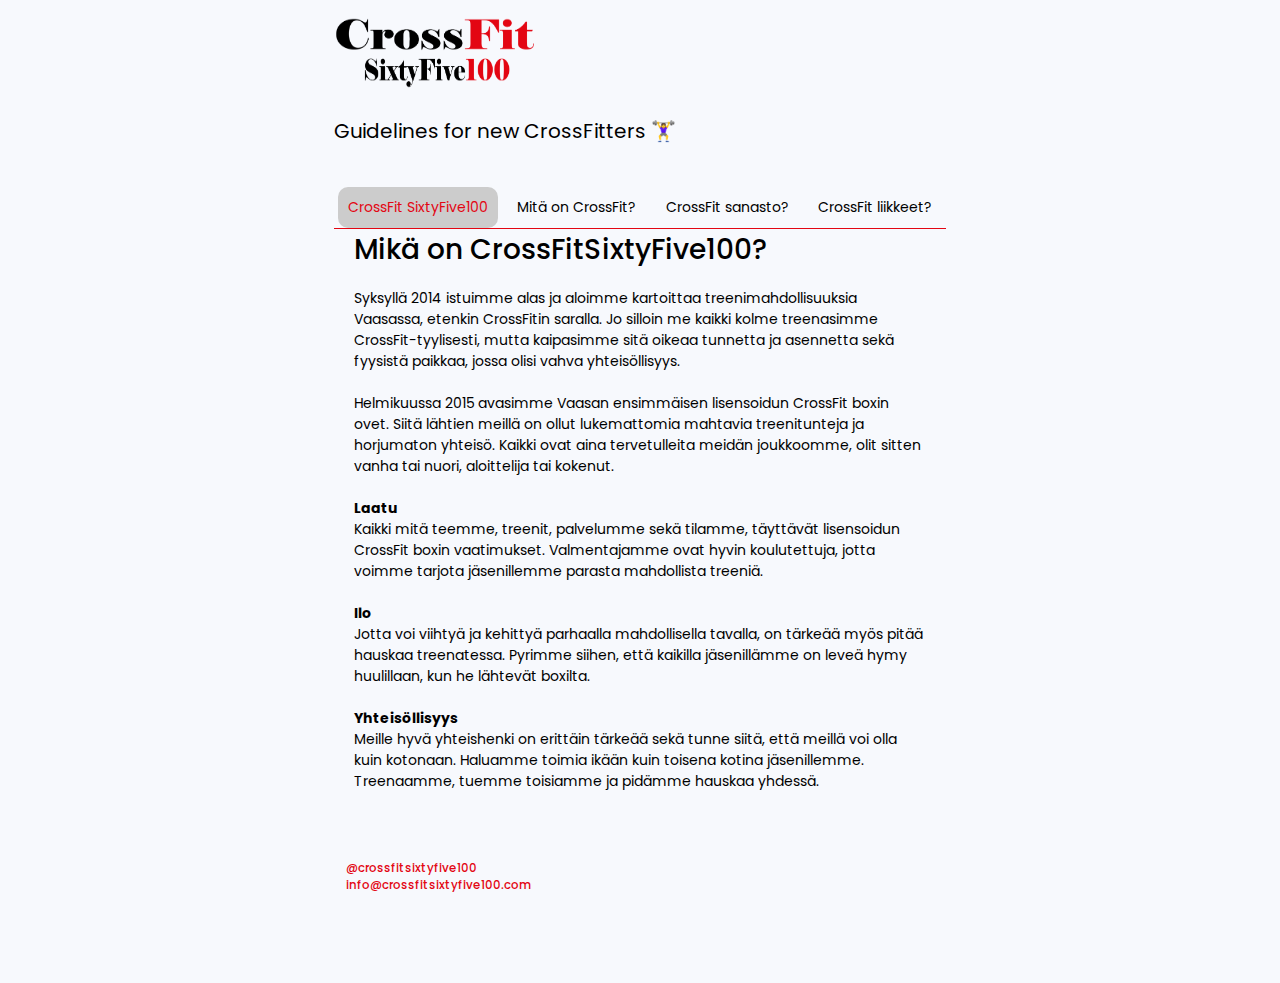
==== index.html @ bbdc6211 "text" ====
<!DOCTYPE html>
<html lang="en">
  <head>
    <meta http-equiv="X-UA-Compatible" content="IE=edge" />
    <meta
      name="viewport"
      content="width=device-width, initial-scale=1, maximum-scale=1"
    />
<title>Crossfit SixtyFive100 Foundation</title>


    <!-- Font Awesome Icons -->
    <link
      rel="stylesheet"
      href="https://cdnjs.cloudflare.com/ajax/libs/font-awesome/6.1.1/css/all.min.css"
    />
    <!-- Google Fonts -->
    <link
      href="https://fonts.googleapis.com/css2?family=Poppins:wght@400;500&display=swap"
      rel="stylesheet"
    />
    <!-- Stylesheet -->
    <link rel="stylesheet" href="style.css" />
  </head>

  <body>
    <div class="wrapper">
        <img src="logo.png" width="200px" height="75px"alt="Crossfit SixtyFive100" />

      <div class="container"><br>
        <p style="font-size: 20px;">Guidelines for new CrossFitters 🏋️‍♀️</p><br>

        <!-- List -->
        <ul class="tabs">
            <li data-tab-target="#cf65" class="active tab">CrossFit SixtyFive100</li>
            <li data-tab-target="#crossfit" class="tab">Mitä on CrossFit?</li>
            <li data-tab-target="#sanasto" class="tab">CrossFit sanasto?</li>
            <li data-tab-target="#liikkeet" class="tab">CrossFit liikkeet?</li>
          </ul>
          
          <div class="tab-content">
            <div id="cf65" data-tab-content class="active">
              <h1>Mikä on CrossFitSixtyFive100?</h1>
              Syksyllä 2014 istuimme alas ja aloimme kartoittaa treenimahdollisuuksia Vaasassa, etenkin CrossFitin saralla. Jo silloin me kaikki kolme treenasimme CrossFit-tyylisesti, mutta kaipasimme sitä oikeaa tunnetta ja asennetta sekä fyysistä paikkaa, jossa olisi vahva yhteisöllisyys.<br><br>
              Helmikuussa 2015 avasimme Vaasan ensimmäisen lisensoidun CrossFit boxin ovet. Siitä lähtien meillä on ollut lukemattomia mahtavia treenitunteja ja horjumaton yhteisö. Kaikki ovat aina tervetulleita meidän joukkoomme, olit sitten vanha tai nuori, aloittelija tai kokenut.<br><br>
             <b>Laatu</b><br>
              Kaikki mitä teemme, treenit, palvelumme sekä tilamme, täyttävät lisensoidun CrossFit boxin vaatimukset. Valmentajamme ovat hyvin koulutettuja, jotta voimme tarjota jäsenillemme parasta mahdollista treeniä.<br><br>
              <b>Ilo</b><br>
              Jotta voi viihtyä ja kehittyä parhaalla mahdollisella tavalla, on tärkeää myös pitää hauskaa treenatessa. Pyrimme siihen, että kaikilla jäsenillämme on leveä hymy huulillaan, kun he lähtevät boxilta.<br><br>
              <b>Yhteisöllisyys</b><br>
              Meille hyvä yhteishenki on erittäin tärkeää sekä tunne siitä, että meillä voi olla kuin kotonaan. Haluamme toimia ikään kuin toisena kotina jäsenillemme. Treenaamme, tuemme toisiamme ja pidämme hauskaa yhdessä.            </div>
            <div id="crossfit" data-tab-content>
              <h1>Mitä on CrossFit?</h1>
              <p>CrossFit on voima- ja kuntoiluohjelma joka perustuu jatkuvasti vaihteleviin liikkeisiin joita tehdään korkealla intensiteetillä.<br><br>
              Ihmisinä seisomme, istumme, heitämme, hyppäämme, kiipeämme ja juoksemme ja tämä kaikki on luonnollista meille. Näin olemme aina tehneet ja tämä on osa sitä millaisiksi olemme muotoutuneet. Nämä luonnolliset ja funktionaaliset liikkeet ovat perustana CrossFit treeneissä. Liikkeiden vaihtelevuus on tärkeä. Treeni vaihtelee ajallisesti ja erilaisin liikkein; painavat nostot, kevyet nostot, liikkeet jossa vartalo on painona, monta toistoa, vähän toistoja, juoksu, soutu, hypyt jne.<br><br>
              Jatkuva vaihtelevuus tekee treenistä tehokkaan ja hauskan. Olennaista CrossFit:ssä on se, että tehdään liikkeet aikaa vasten. On kaksi eri tapaa tehdä; osa tehdään mahdollisimman nopeasti tai mahdollisimman monta tiettyyn aikaan. Tämä tarkoittaa sitä, että voit aina seurata edistymistäsi.<br><br>
              CrossFit ottaa vaikutteita laajalta alueelta esimerkiksi voimistelusta, kuntoharjoittelusta, painonnostosta ja voimanostosta. Tässä osasyy siihen, että sinulle kehittyy uskomattoman monipuolinen fysiikka CrossFit treeneissä.<br><br>
              Erikoista CrossFit:ssä on juuri se, ettei erikoistuta mihinkään. Siinä halutaan kehittää kaikkia ihmisen fyysisiä ominaisuuksia. Nämä ovat:<br><br>
             <b>Hengitys- ja verenkiertoelimistön kestävyys, Sisukkuus, Voima, Joustavuus, Tehokkuus, Nopeus, Koordinointi, Liikkuvuus, Tasapaino, Tarkkuus</b><br><br>
              Suomeen ensimmäinen CrossFit®-box perustettiin vuonna 2007 ja tänä päivänä niitä löytyy yli 70. Kaikki Suomessa olevat viralliset CrossFit®-boxit täyttävät CrossFit Inc’n vaatimukset ja näilllä on virallisesti CrossFit-box status. Nämä vaatimukset varmistaa sen, että CrossFit-boxi toimii CrossFit Inc’n todellisen luonteen ja arvojen edustajana.</p>
                     </div>
            <div id="sanasto" data-tab-content>
              <h1>CrossFit sanasto</h1>
             <p> <b>Box</b> = CrossFit gym<br>
              <b>WOD</b> = Workout Of the Day<br>
              <b>Metcon</b> = Metabolic conditioning workout, tarkoittaa samaa kuin WOD.<br>
              <b>AMRAP</b> = As Many Rounds/Reps As Possible<br>
              <b>OTM</b> = On The Minute<br>
              <b>EMOM</b> = Every Minute On the Minute<br>
              <b>RFT</b> = Rounds For Time<br>
              <b>Reps</b> = Toistot<br>
              <b>RX</b> = Kun suoritus/harjoitus tehdään annetun ohjeen mukaisesti ja käytetään siinä vaadittuja painoja/toistomääriä
              <b>Scaled/Skaalaus</b> = Kun suoritusta kevennetään annetuista ohjeista, eli toistoja tehdään vähemmän, eri tavalla tai pienemmillä painoilla.<br>
              <b>Kipping/Kippi</b> = Tekee liikkeestä kevyemmän esim. Pull upseja ja MU:ja tehdessä. Kipillä haetaan vauhtia lantiosta jolloin säästetään voimaa ylävartalosta. Kipillä tehdyn liikkeen vastakohta on täysin ”strikti” suoritus.<br>
              <b>UB</b> = Unbroken. Kun harjoituksen kaikki toistot tehdään yhteen menoon.<br>
              <b>C2B</b> = Chest to bar<br>
              <b>T2B</b> = Toes to bar<br>
              <b>MU</b> = Muscle up<br>
              <b>HSPU</b> = Handstand Push Up<br>
              <b>DU</b> = Double Unders<br>
              <b>OHS</b> = Overhead Squat<br>
              <b>OH</b> = Overhead<br>
              <b>SDHP</b> = Sumo Deadlift High Pull<br>
              <b>DL</b> = Deadlift<br>
              <b>PR</b> = Henkilökohtainen ennätys<br>
              <b>Benchmark</b> = WOD jonka teet useamman kerran tai jopa säännöllisesti, nähdäksesi oman kehityksesi.<br>
              <b>BW</b> = Body Weight<br>
              <b>DB</b> = Dumbbell<br>
              <b>KB</b> = Kettlebell<br>
              <b>GHD</b> = Glute Ham Developer. Teline jonka avulla voit treenata koko vartaloa.<br>
              <b>STOH</b> = Shoulder To Overhead<br>
              <b>GTOH</b> = Ground To Overhead<br>
              <b>RM</b> = Repetition Maximum. Toistojen enimmäismäärä jonka pystyt suorittamaan tietyllä painolla, esim. 1RM<br>
              <b>Tabata</b> = Eräänlainen intervalliharjoitus jossa työskennellään 20sek ja levätään 10sek ja tätä toistetaan 8 kierroksen ajan.<br>
              <b>TNG</b> = Touch And Go. Kun toistojen välissä ei pidetä lainkaan taukoa.</p>
                          </div>
            <div id="liikkeet" data-tab-content>
              <h1>Crossfit liikkeet tutuiksi</h1>
              <p><b>Kehonpainoliikkeet:</b></p>
              Air Squat<br>
              Push-Up<br>
              Hollow and Arch<br>
              Strict Pull-Up<br>
              Kip Swing<br>
              Handstand
              <br>
              <br>
              <p><b>Tankoliikkeet:</b></p>
            Shoulder Press<br>
              Front Squat<br>
              Backsquat<br>
              Overhead Squat<br>
              Deadlift
              <br>
              <br>
              <p><b>Olympianostot:</b></p>
              Push Press<br>
              Push Jerk<br>
              Power Clean<br>
              Power Snatch
            </div>
          
          </div>
    
      <div class="footer">
        <h3>
          <a href="https://instagram.com/crossfitsixtyfive100" style="color: #e30613" target="_blank">
            @crossfitsixtyfive100
          </a><br>
          <p style="color: #e30613;">info@crossfitsixtyfive100.com</p>
        </h3>

        <script type="text/javascript">
          function clearMonth() {
            localStorage.clear()
            location.reload()
            alert('Luvut nollattu!')
          }
        </script>
      </div>
    </div>
    <!-- Script -->
    <script src="script.js"></script>
  </body>
</html>
---- style.css ----
* {
  padding: 0;
  margin: 0;
  box-sizing: border-box;
  font-family: 'Poppins', sans-serif;
}
body {
  background-color: #f7f9fd;
}
.wrapper {
  width: 90%;
  font-size: 14px;
  max-width: 43.75em;
  margin: 1em auto;
}
.container {
  width: 100%;
}
.sub-container {
  width: 100%;
  display: grid;
  grid-template-columns: 1fr 1fr;
  gap: 3em;
}
.flex {
  display: flex;
  align-items: center;
}

.flex-space {
  display: flex;
  justify-content: space-between;
  align-items: center;
}
.wrapper h3 {
  color: #363d55;
  font-weight: 500;
  margin-bottom: 0.6em;
}
.wrapper h1 {
  font-weight: 500;
  margin-bottom: 0.6em;
}
.container input {
  display: block;
  width: 100%;
  padding: 0.6em 0.3em;
  border: 1px solid #d0d0d0;
  border-radius: 0.3em;
  color: #414a67;
  margin-top: 10px;
  outline: none;
  font-weight: 400;
  margin-bottom: 0.6em;
}
.container input:focus {
  border-color: #587ef4;
}
.total-amount-container,
.user-amount-container {
  background-color: #ffffff;
  padding: 1.25em 0.9em;
  border-radius: 0.3em;
  margin-bottom: 20px;
  box-shadow: 0 0.6em 1.2em rgba(28, 0, 80, 0.06);
}

#kategoriat {
  background-color: #ffffff;
  padding: 0.25em 0.9em;
  border-radius: 0.3em;
  box-shadow: 0 0.6em 1.2em rgba(28, 0, 80, 0.06);
}

.output-container {
  background-color: #587ef4;
  color: #ffffff;
  border-radius: 0.3em;
  box-shadow: 0 0.6em 1.2em rgba(28, 0, 80, 0.06);
  margin: 2em 0;
  padding: 1.2em;
}

#saastotili-amount {
  color: green;
}

.kulut {
  background-color: white;
  color: #ffffff;
  border-radius: 0.3em;
  box-shadow: 0 0.6em 1.2em rgba(28, 0, 80, 0.06);
  margin: 2em 0;
  padding: 1.2em;
  text-align: center;
  color: black;
}
li {
  color: black;
  font-size: 14px;
  list-style-type: none;
}

#auto-edit-input-button,
#kauppa-edit-input-button,
#netti-edit-input-button,
#muut-edit-input-button,
#viihde-edit-input-button,
#laina-edit-input-button {
  background-color: #000;
  color: #fff;
  border: none;
  border-radius: 10px;
  min-height: 30px;
  min-width: 60px;
  cursor: pointer;
}

.fa-trash-alt {
  color: red;
  cursor: pointer;
  font-size: 14px;
}

.fa-edit {
  color: gray;
  cursor: pointer;
  font-size: 13px;
}

.savings {
  background-color: white;
  color: #ffffff;
  border-radius: 0.3em;
  box-shadow: 0 0.6em 1.2em rgba(28, 0, 80, 0.06);
  margin: 2em 0;
  padding: 1.2em;
  text-align: center;
  color: black;
}
.output-container p {
  font-weight: 500;
  margin-bottom: 0.6em;
}
.output-container span {
  display: block;
  text-align: center;
  font-weight: 400;
  color: #e5e5e5;
}
.submit {
  background-color: #000;
  color: #fff;
  border: none;
  border-radius: 10px;
  padding: 8px;
  float: right;
  margin-bottom: 5px;
  min-height: 5px;
  min-width: 80px;
  cursor: pointer;
}

.submit-newmonth {
  background-color: darkred;
  color: #fff;
  border: none;
  border-radius: 10px;
  padding: 8px;
  float: left;
  margin-bottom: 5px;
  min-height: 5px;
  min-width: 80px;
  cursor: pointer;
}

.submit-saveall {
  background-color: darkgreen;
  color: #fff;
  border: none;
  border-radius: 10px;
  padding: 8px;
  float: left;
  margin-bottom: 5px;
  min-height: 5px;
  min-width: 80px;
  cursor: pointer;
}

.submit-saveall:hover {
  outline-color: transparent;
  outline-style: solid;
  box-shadow: 0 0 0 2px #000;
  transition: 0.1 s;
}

.submit-newmonth:hover {
  outline-color: transparent;
  outline-style: solid;
  box-shadow: 0 0 0 2px #000;
  transition: 0.1 s;
}

.submit:hover {
  outline-color: transparent;
  outline-style: solid;
  box-shadow: 0 0 0 2px #000;
  transition: 0.1 s;
}

.list {
  background-color: #ffffff;
  padding: 1.8em 1.2em;
  box-shadow: 0 0.6em 1.2em rgba(28, 0, 80, 0.06);
  border-radius: 0.6em;
  margin-bottom: 10px;
}

a {
  text-decoration: none;
  color: black;
}

.footer {
  padding: 6.8em 1.2em;
  text-align: left;
  font-size: 10px;
}

.sublist-content {
  width: 100%;
  border-left: 0.3em solid #587ef4;
  margin-bottom: 0.6em;
  padding: 0.5em 1em;
  display: grid;
  grid-template-columns: 3fr 2fr 1fr 1fr;
}
.product {
  font-weight: 500;
  color: #363d55;
}
.amount {
  color: #414a67;
  margin-left: 20%;
}
.icons-container {
  width: 5em;
  margin: 1.2em;
  align-items: center;
}
.product-title {
  margin-bottom: 1em;
}
.hide {
  display: none;
}
.error {
  color: #ff465a;
}
.edit {
  margin-left: auto;
}
.edit,
.delete {
  background: transparent;
  cursor: pointer;
  margin-right: 1.5em;
  border: none;
  color: #587ef4;
}
@media screen and (max-width: 600px) {
  .wrapper {
    font-size: 14px;
  }
  .sub-container {
    grid-template-columns: 1fr;
    gap: 1em;
  }
}

@media only screen and (max-width: 767px) {
  /* styles for mobile devices */
  .container {
    grid-template-columns: 1fr;
  }
  .sub-container {
    gap: 1em;
  }
}
[data-tab-content] {
  display: none;
}

.active[data-tab-content] {
  display: block;
}

body {
  padding: 0;
  margin: 0;
}

.tabs {
  display: flex;
  justify-content: space-around;
  list-style-type: none;
  margin: 0;
  padding: 0;
  padding-top: 20px;
  border-bottom: 1px solid #e30613;
}

.tab {
  cursor: pointer;
  padding: 10px;
  border-radius: 10px;
}

.tab.active {
  background-color: #ccc;
  color: #e30613;
}

.tab:hover {
  background-color: #aaa;
}

.tab-content {
  margin-left: 20px;
  margin-right: 20px;
}
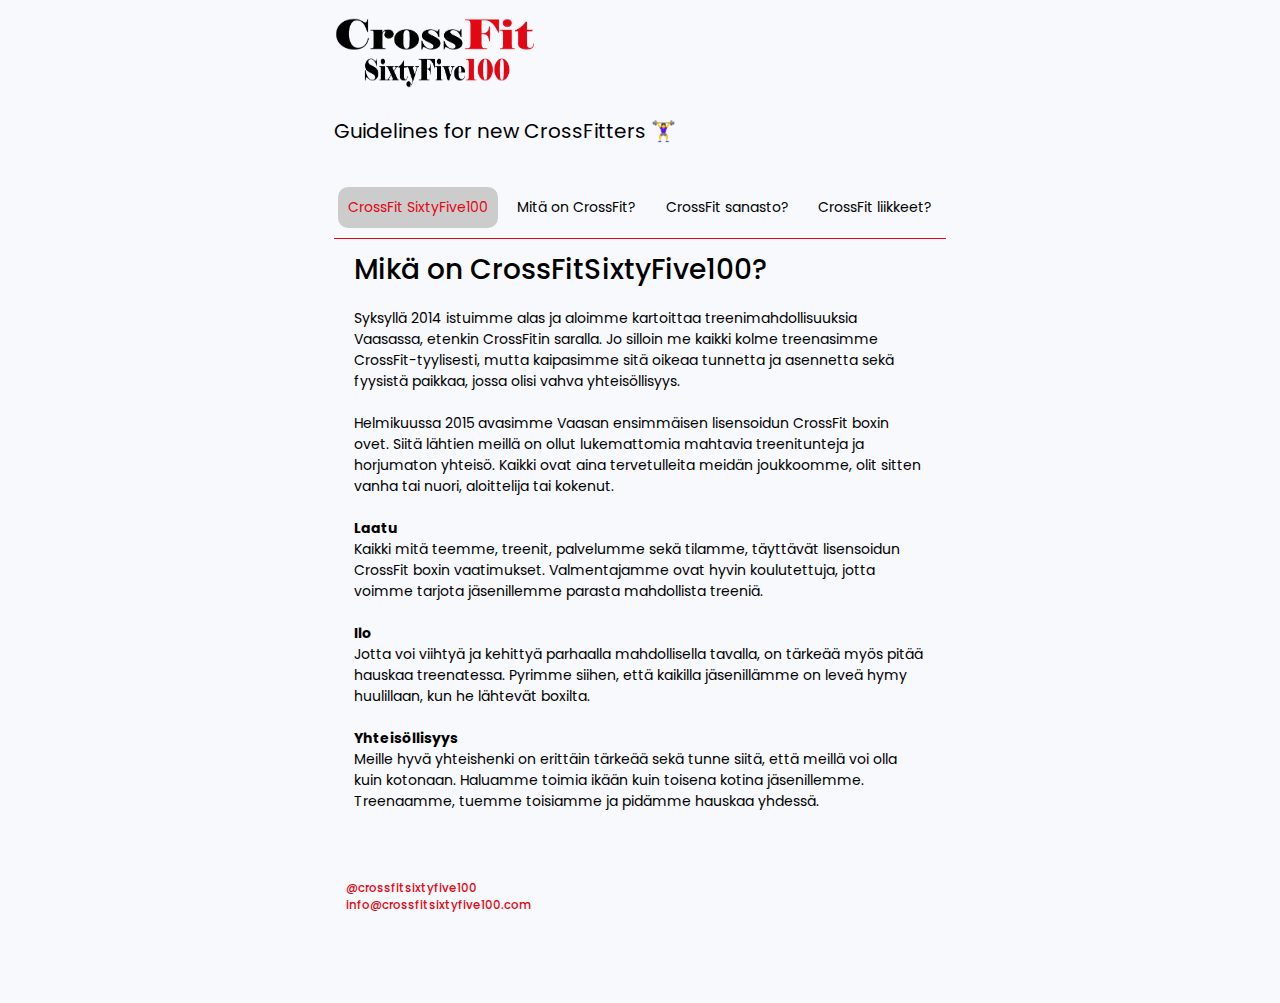
==== commit 0c2088c2: "css" ====
--- a/index.html
+++ b/index.html
@@ -97,7 +97,7 @@
             <div id="liikkeet" data-tab-content>
               <h1>Crossfit liikkeet tutuiksi</h1>
               <p><b>Kehonpainoliikkeet:</b></p>
-              Air Squat<br>
+              <a link href=Air Squat<br>
               Push-Up<br>
               Hollow and Arch<br>
               Strict Pull-Up<br>
--- a/style.css
+++ b/style.css
@@ -293,6 +293,7 @@
 
 .active[data-tab-content] {
   display: block;
+  padding-top: 10px;
 }
 
 body {
@@ -307,6 +308,7 @@
   margin: 0;
   padding: 0;
   padding-top: 20px;
+  padding-bottom: 10px;
   border-bottom: 1px solid #e30613;
 }
 
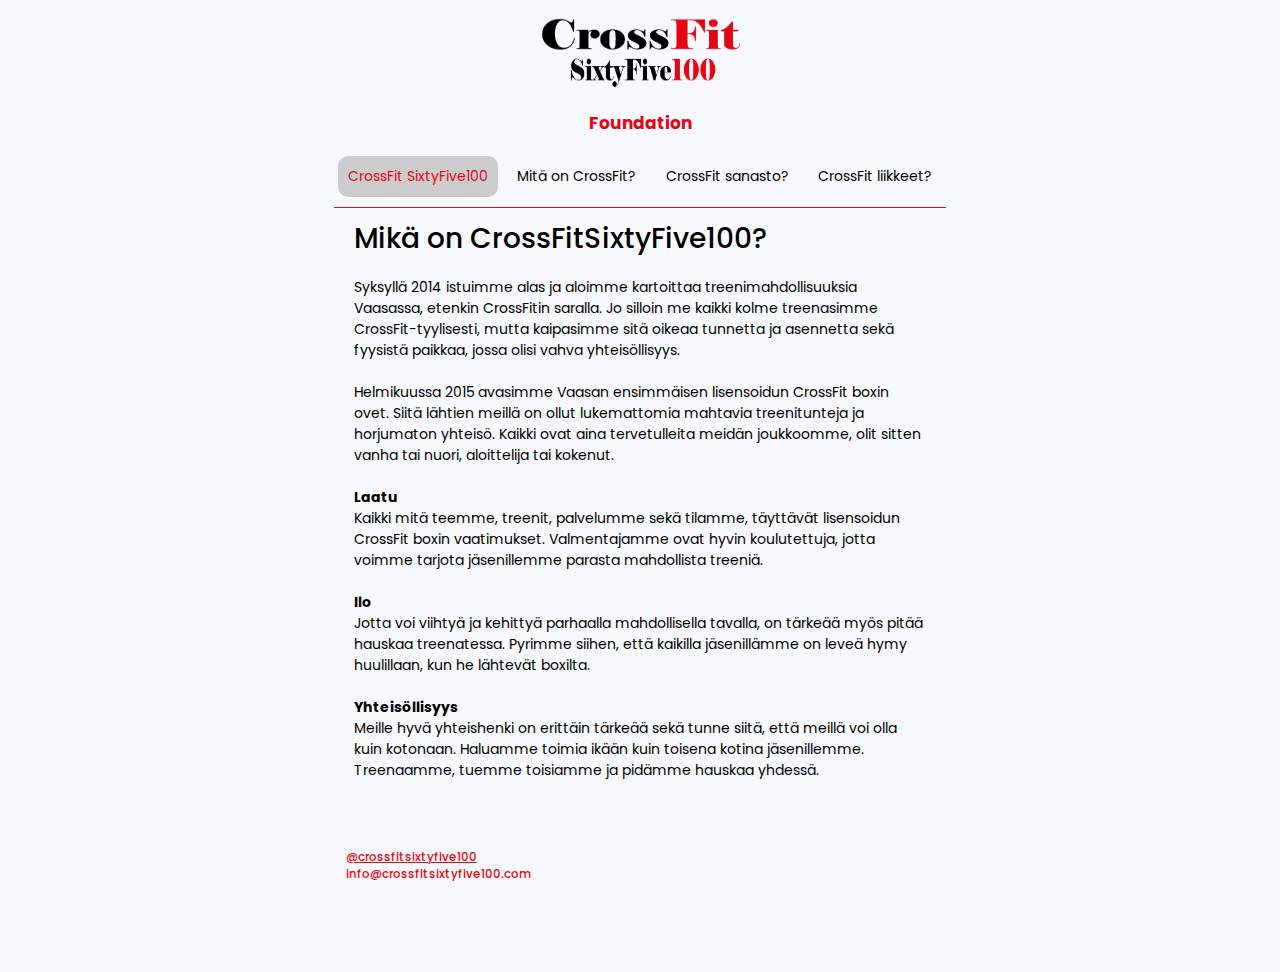
==== commit 460872d8: "links" ====
--- a/index.html
+++ b/index.html
@@ -25,11 +25,15 @@
 
   <body>
     <div class="wrapper">
-        <img src="logo.png" width="200px" height="75px"alt="Crossfit SixtyFive100" />
+        <div style="display: flex; justify-content: center;">
 
+        <img src="logo.png" width="200px" height="75px" alt="Crossfit SixtyFive100" />
+        </div>
       <div class="container"><br>
-        <p style="font-size: 20px;">Guidelines for new CrossFitters 🏋️‍♀️</p><br>
+        <div style="display: flex; justify-content: center;">
 
+        <p style="font-size: 17px; color:#e30613"><b>Foundation</b></p><br>
+        </div>
         <!-- List -->
         <ul class="tabs">
             <li data-tab-target="#cf65" class="active tab">CrossFit SixtyFive100</li>
@@ -97,27 +101,65 @@
             <div id="liikkeet" data-tab-content>
               <h1>Crossfit liikkeet tutuiksi</h1>
               <p><b>Kehonpainoliikkeet:</b></p>
-              <a link href=Air Squat<br>
+              <a href="https://www.youtube.com/watch?v=14dySbveKEI&ab_channel=MarcPro" target="_blank">
+
+              Air Squat<br>
+              </a>
+              <a href="https://www.youtube.com/watch?v=D07_5OUcQE0&ab_channel=BarBend" target="_blank">
+
               Push-Up<br>
+                </a>
+                <a href="https://youtube.com/watch?v=1k-Jf4pK-84" target="_blank">
+
               Hollow and Arch<br>
+              </a>
+              <a href="https://youtube.com/watch?v=8Y6cXd9G2Rk" target="_blank">
+
               Strict Pull-Up<br>
+                </a>
+                <a href="https://youtube.com/watch?v=ymxd34qjXS8" target="_blank">
+
               Kip Swing<br>
-              Handstand
+                </a>
+                <a href="https://youtube.com/watch?v=KNC5lkoE2Fs" target="_blank">
+                    Handstand
+                </a>
               <br>
               <br>
               <p><b>Tankoliikkeet:</b></p>
+              <a href="https://youtube.com/watch?v=P656yyGntJ0" target="_blank">
+
             Shoulder Press<br>
+                </a>
+                <a href="https://youtube.com/watch?v=arHwdd2TN78" target="_blank">
+
               Front Squat<br>
+                </a>
+                <a href="https://youtube.com/watch?v=3tn-xqyUUkQ" target="_blank">
+
               Backsquat<br>
+                </a>
+                <a href="https://youtube.com/watch?v=Ow58yHEl_Ls" target="_blank">
               Overhead Squat<br>
+                </a>
+                <a href="https://youtube.com/watch?v=4x9vyLE3kos" target="_blank">
               Deadlift
+                </a>
               <br>
               <br>
               <p><b>Olympianostot:</b></p>
+                <a href="https://www.youtube.com/watch?v=i_1Sl4yHj44&ab_channel=MisfitAthletics" target="_blank">
               Push Press<br>
+                </a>
+                <a href="https://youtube.com/watch?v=jD1_haXFHNU" target="_blank">
               Push Jerk<br>
+                </a>
+                <a href="https://youtube.com/watch?v=qtOfbyDLAeM" target="_blank">
               Power Clean<br>
+                </a>
+                <a href="https://youtube.com/watch?v=eZvy51ucmOc" target="_blank">
               Power Snatch
+                </a>
             </div>
           
           </div>
--- a/style.css
+++ b/style.css
@@ -56,21 +56,6 @@
 .container input:focus {
   border-color: #587ef4;
 }
-.total-amount-container,
-.user-amount-container {
-  background-color: #ffffff;
-  padding: 1.25em 0.9em;
-  border-radius: 0.3em;
-  margin-bottom: 20px;
-  box-shadow: 0 0.6em 1.2em rgba(28, 0, 80, 0.06);
-}
-
-#kategoriat {
-  background-color: #ffffff;
-  padding: 0.25em 0.9em;
-  border-radius: 0.3em;
-  box-shadow: 0 0.6em 1.2em rgba(28, 0, 80, 0.06);
-}
 
 .output-container {
   background-color: #587ef4;
@@ -217,8 +202,8 @@
 }
 
 a {
-  text-decoration: none;
-  color: black;
+  text-decoration: underline;
+  color: #e30613;
 }
 
 .footer {
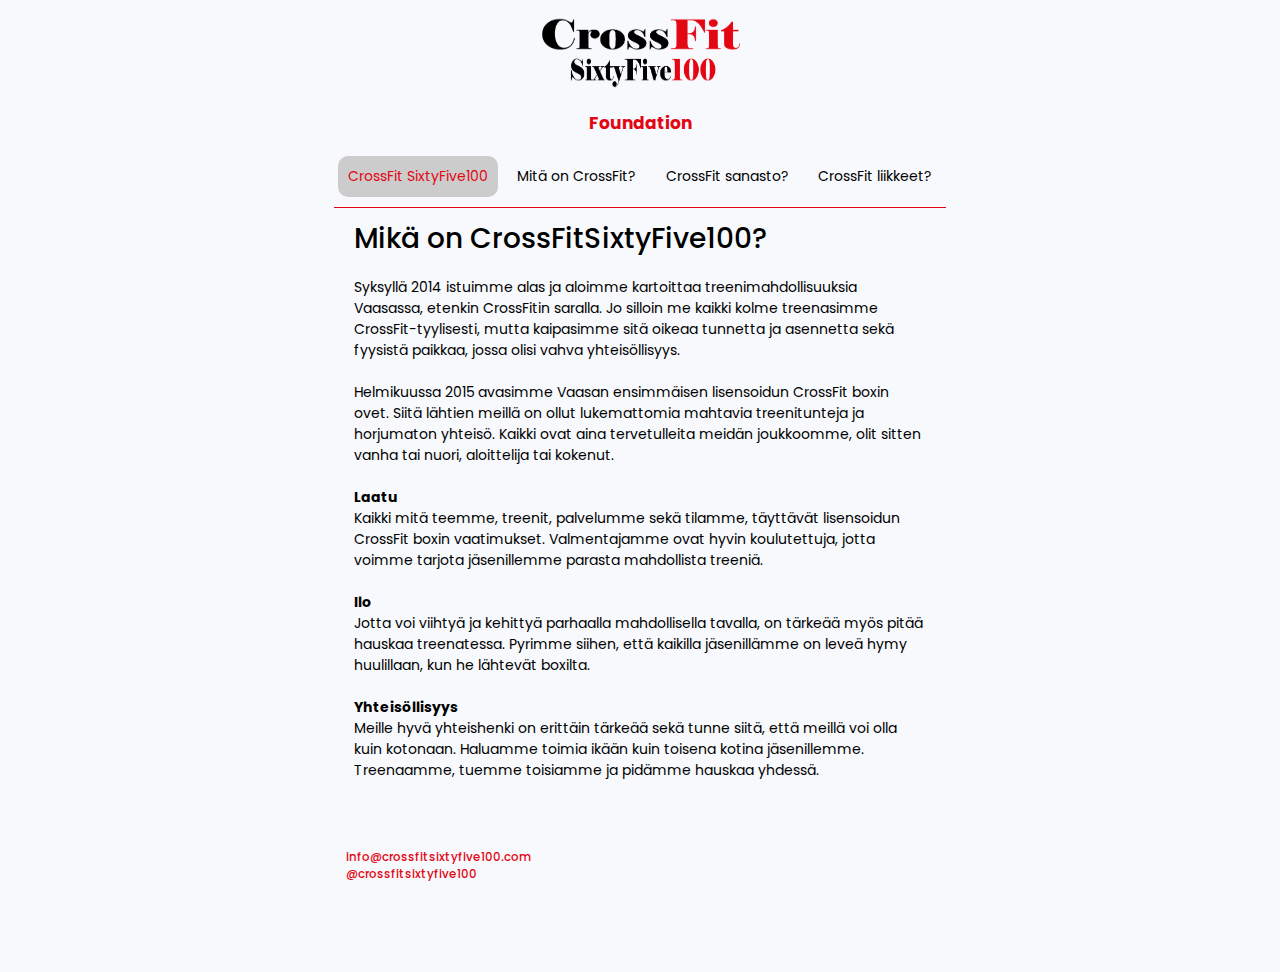
==== commit 043d5642: "minor text changes" ====
--- a/index.html
+++ b/index.html
@@ -6,7 +6,7 @@
       name="viewport"
       content="width=device-width, initial-scale=1, maximum-scale=1"
     />
-<title>Crossfit SixtyFive100 Foundation</title>
+<title>Crossfit SixtyFive100 - Foundation</title>
 
 
     <!-- Font Awesome Icons -->
@@ -166,19 +166,14 @@
     
       <div class="footer">
         <h3>
+            <p style="color: #e30613;">info@crossfitsixtyfive100.com</p>
+
           <a href="https://instagram.com/crossfitsixtyfive100" style="color: #e30613" target="_blank">
             @crossfitsixtyfive100
           </a><br>
-          <p style="color: #e30613;">info@crossfitsixtyfive100.com</p>
         </h3>
 
-        <script type="text/javascript">
-          function clearMonth() {
-            localStorage.clear()
-            location.reload()
-            alert('Luvut nollattu!')
-          }
-        </script>
+   
       </div>
     </div>
     <!-- Script -->
--- a/style.css
+++ b/style.css
@@ -202,7 +202,7 @@
 }
 
 a {
-  text-decoration: underline;
+  text-decoration: none;
   color: #e30613;
 }
 
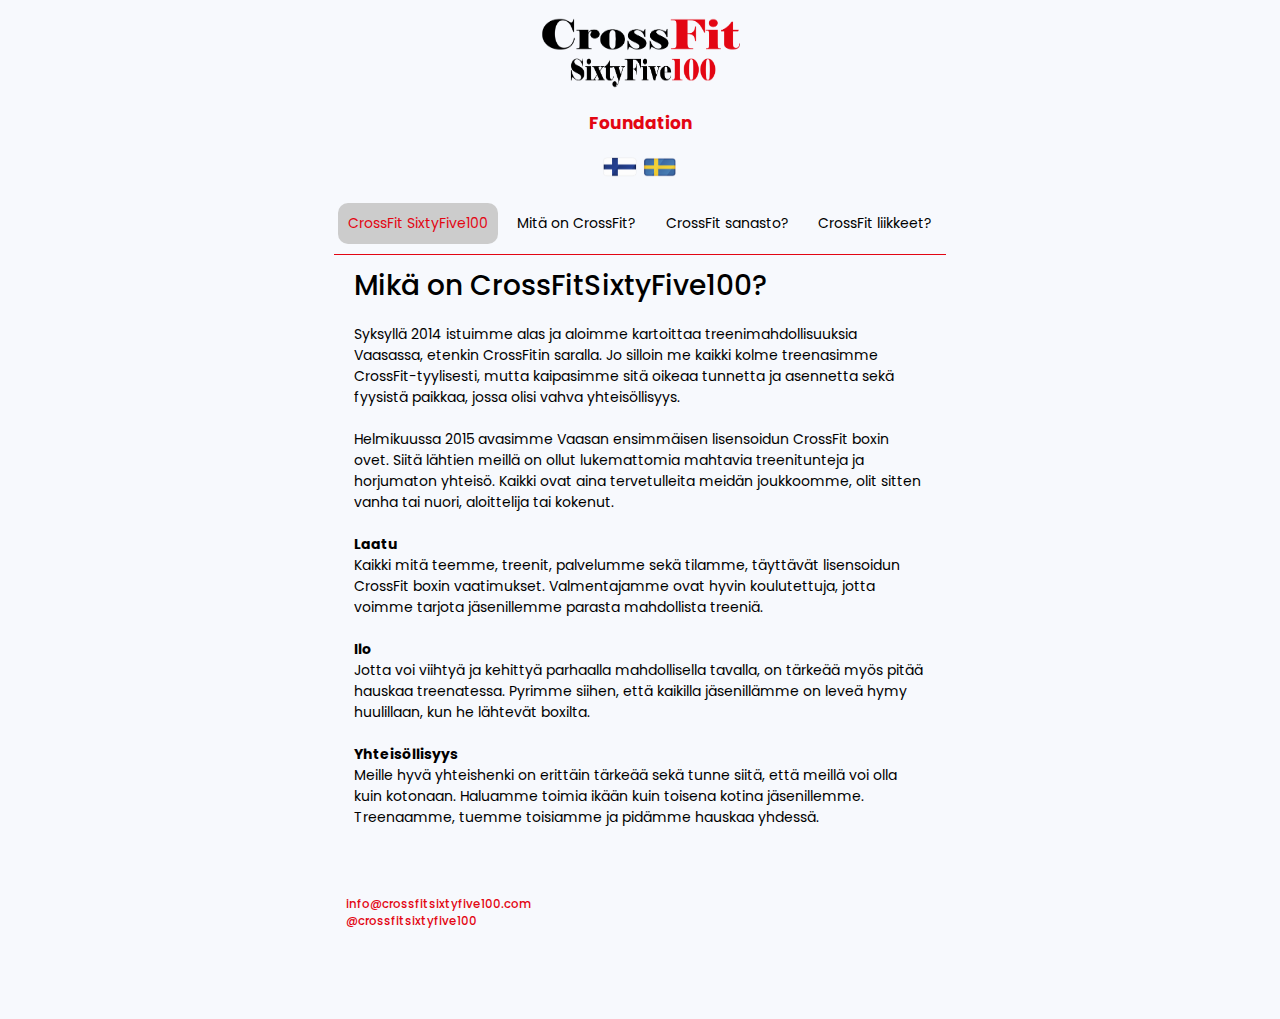
==== commit 3faa961a: "css" ====
--- a/index.html
+++ b/index.html
@@ -32,7 +32,17 @@
       <div class="container"><br>
         <div style="display: flex; justify-content: center;">
 
-        <p style="font-size: 17px; color:#e30613"><b>Foundation</b></p><br>
+        <p style="font-size: 17px; color:#e30613"><b>Foundation</b></p>
+        <br>
+        
+      
+
+
+        </div><br>
+        <div style="display: flex; justify-content: center;">
+          <a href="https://puhtimaki.github.io/65Foundation/"><img src="fin.png" alt="FIN" style="width:40px;height:20px;"></a>
+          <a href="https://puhtimaki.github.io/65Foundation/swe.html"><img src="swe.png" alt="SWE" style="width:40px;height:20px;"></a>
+
         </div>
         <!-- List -->
         <ul class="tabs">
@@ -61,10 +71,14 @@
               CrossFit ottaa vaikutteita laajalta alueelta esimerkiksi voimistelusta, kuntoharjoittelusta, painonnostosta ja voimanostosta. Tässä osasyy siihen, että sinulle kehittyy uskomattoman monipuolinen fysiikka CrossFit treeneissä.<br><br>
               Erikoista CrossFit:ssä on juuri se, ettei erikoistuta mihinkään. Siinä halutaan kehittää kaikkia ihmisen fyysisiä ominaisuuksia. Nämä ovat:<br><br>
              <b>Hengitys- ja verenkiertoelimistön kestävyys, Sisukkuus, Voima, Joustavuus, Tehokkuus, Nopeus, Koordinointi, Liikkuvuus, Tasapaino, Tarkkuus</b><br><br>
-              Suomeen ensimmäinen CrossFit®-box perustettiin vuonna 2007 ja tänä päivänä niitä löytyy yli 70. Kaikki Suomessa olevat viralliset CrossFit®-boxit täyttävät CrossFit Inc’n vaatimukset ja näilllä on virallisesti CrossFit-box status. Nämä vaatimukset varmistaa sen, että CrossFit-boxi toimii CrossFit Inc’n todellisen luonteen ja arvojen edustajana.</p>
+              Suomeen ensimmäinen CrossFit®-box perustettiin vuonna 2007 ja tänä päivänä niitä löytyy yli 70. Kaikki Suomessa olevat viralliset CrossFit®-boxit täyttävät CrossFit Inc’n vaatimukset ja näilllä on virallisesti CrossFit-box status. Nämä vaatimukset varmistaa sen, että CrossFit-boxi toimii CrossFit Inc’n todellisen luonteen ja arvojen edustajana.<br><br>
+              <img src = "gps.jpeg" alt = "CrossFit" width = "70%" height = "70%" />
+
+            
+            </p>
                      </div>
             <div id="sanasto" data-tab-content>
-              <h1>CrossFit sanasto</h1>
+              <h1>CrossFit sanasto:</h1>
              <p> <b>Box</b> = CrossFit gym<br>
               <b>WOD</b> = Workout Of the Day<br>
               <b>Metcon</b> = Metabolic conditioning workout, tarkoittaa samaa kuin WOD.<br>
@@ -99,7 +113,7 @@
               <b>TNG</b> = Touch And Go. Kun toistojen välissä ei pidetä lainkaan taukoa.</p>
                           </div>
             <div id="liikkeet" data-tab-content>
-              <h1>Crossfit liikkeet tutuiksi</h1>
+              <h1>CrossFit liikkeet tutuiksi:</h1>
               <p><b>Kehonpainoliikkeet:</b></p>
               <a href="https://www.youtube.com/watch?v=14dySbveKEI&ab_channel=MarcPro" target="_blank">
 
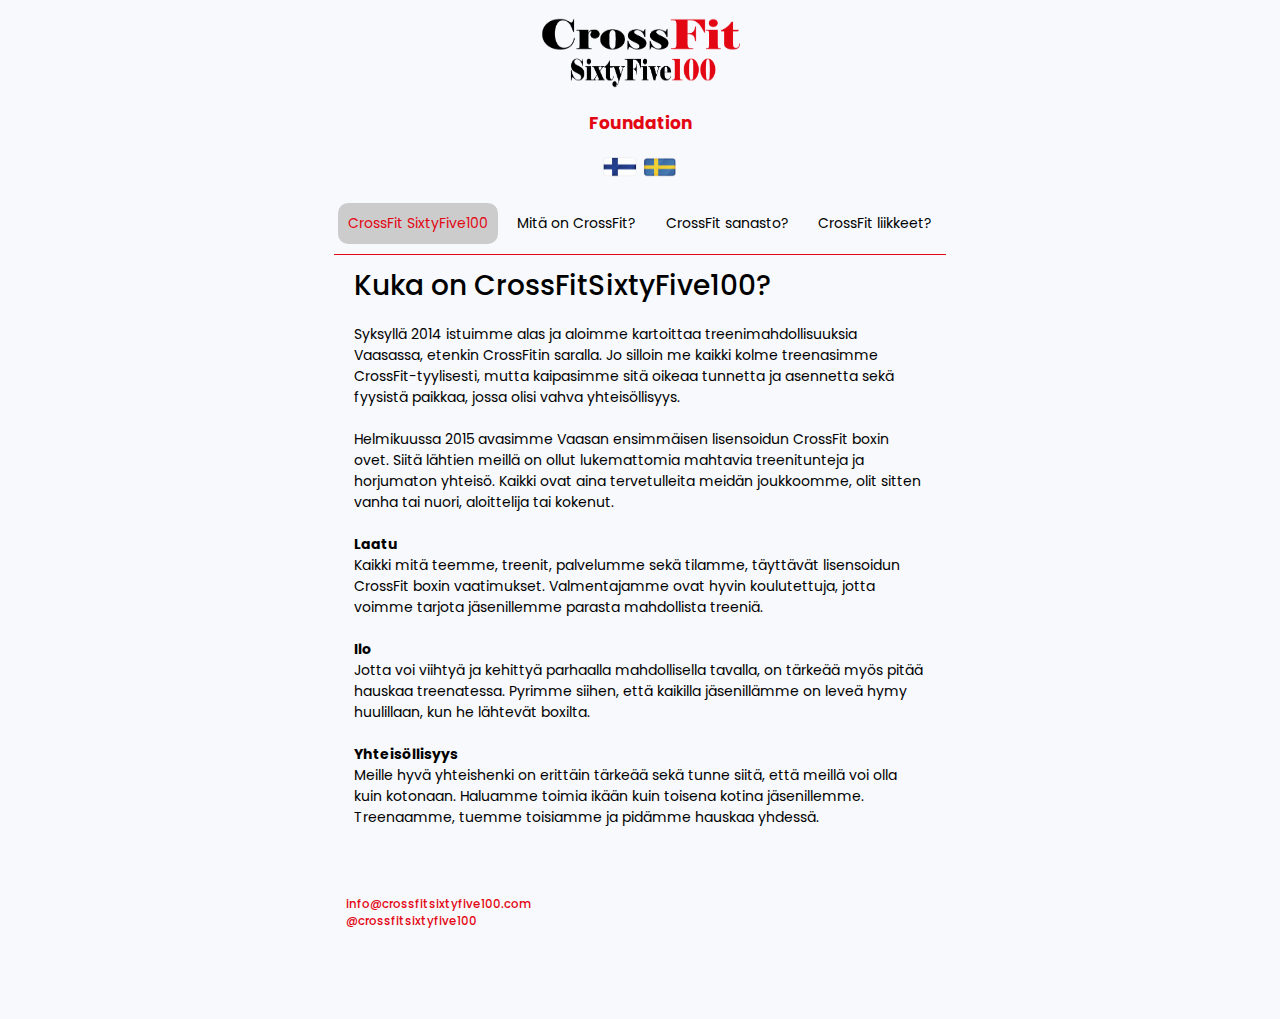
==== commit d560b8b4: "swe" ====
--- a/index.html
+++ b/index.html
@@ -54,7 +54,7 @@
           
           <div class="tab-content">
             <div id="cf65" data-tab-content class="active">
-              <h1>Mikä on CrossFitSixtyFive100?</h1>
+              <h1>Kuka on CrossFitSixtyFive100?</h1>
               Syksyllä 2014 istuimme alas ja aloimme kartoittaa treenimahdollisuuksia Vaasassa, etenkin CrossFitin saralla. Jo silloin me kaikki kolme treenasimme CrossFit-tyylisesti, mutta kaipasimme sitä oikeaa tunnetta ja asennetta sekä fyysistä paikkaa, jossa olisi vahva yhteisöllisyys.<br><br>
               Helmikuussa 2015 avasimme Vaasan ensimmäisen lisensoidun CrossFit boxin ovet. Siitä lähtien meillä on ollut lukemattomia mahtavia treenitunteja ja horjumaton yhteisö. Kaikki ovat aina tervetulleita meidän joukkoomme, olit sitten vanha tai nuori, aloittelija tai kokenut.<br><br>
              <b>Laatu</b><br>
